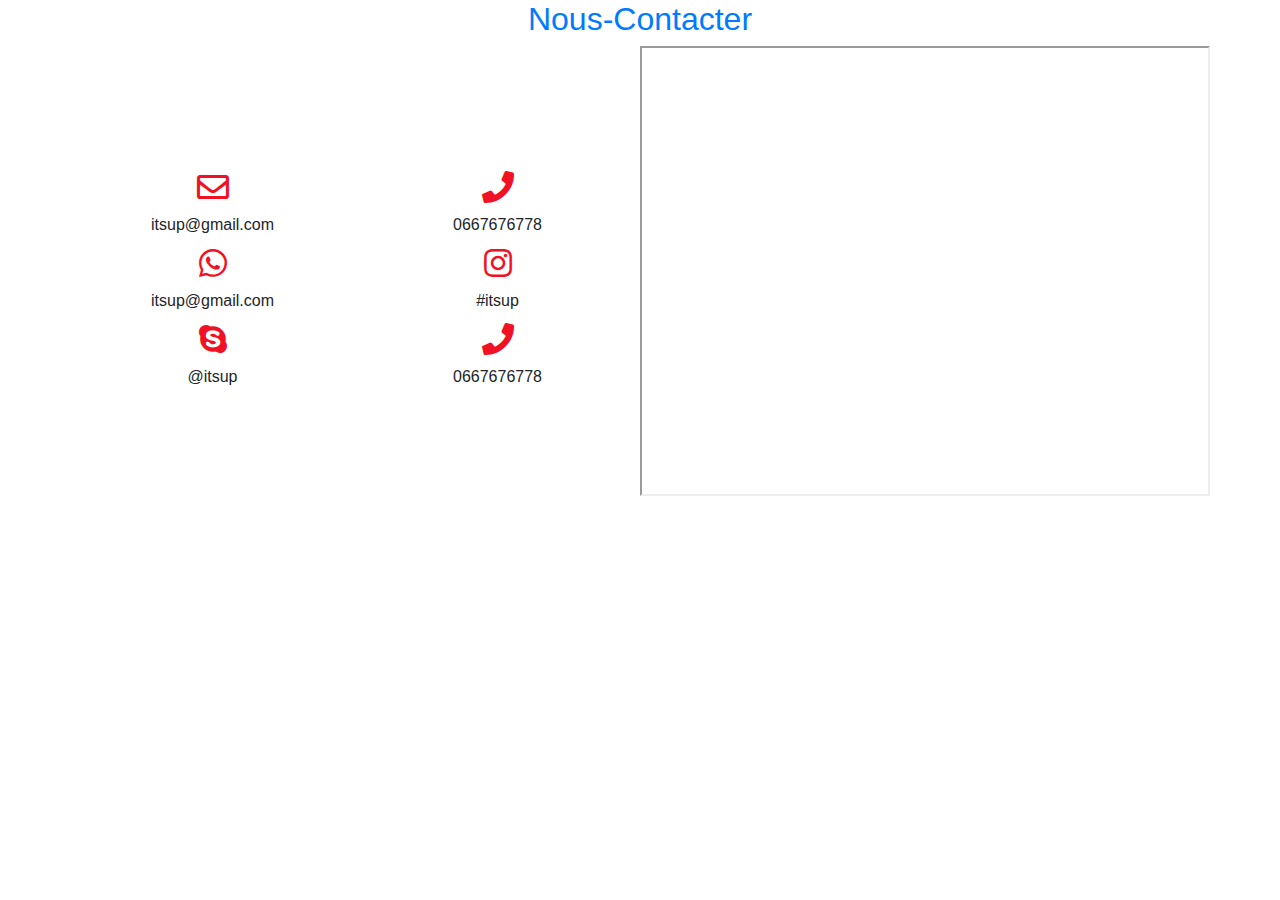
==== s5_form_validation/contact.html @ 72d3b07a "intro bootstrap 4+flexBox" ====
<!DOCTYPE html>
<html lang="en">
  <head>
    <meta charset="UTF-8" />
    <meta name="viewport" content="width=device-width, initial-scale=1.0" />
    <meta http-equiv="X-UA-Compatible" content="ie=edge" />
    <title>Bootstrap & JS</title>
    <link
      rel="stylesheet"
      href="https://cdnjs.cloudflare.com/ajax/libs/font-awesome/5.11.2/css/all.min.css"
    />
    <link
      rel="stylesheet"
      href="https://stackpath.bootstrapcdn.com/bootstrap/4.3.1/css/bootstrap.min.css"
      integrity="sha384-ggOyR0iXCbMQv3Xipma34MD+dH/1fQ784/j6cY/iJTQUOhcWr7x9JvoRxT2MZw1T"
      crossorigin="anonymous"
    />
    <link rel="stylesheet" href="style.css" />
  </head>
  <body>
    <h2 class="text-center text-primary">Nous-Contacter</h2>
    <div class="container  ">
      <div class="row">
        <div class="col-md-6   d-flex">
          <div style="width:100%" class=" m-auto ">
            <div class="row ">
              <div class=" col-md-6   text-center">
                <i class="far  fa-envelope"></i> <br />
                <span>itsup@gmail.com</span>
              </div>
              <div class=" col-md-6   text-center">
                <i class="fas  fa-phone"></i>
                <br />
                <span>0667676778</span>
              </div>
            </div>
            <div class="row ">
              <div class=" col-md-6   text-center">
                <i class="fab fa-whatsapp"></i><br />
                <span>itsup@gmail.com</span>
              </div>
              <div class=" col-md-6   text-center">
                <i class="fab  fa-instagram"></i>
                <br />
                <span>#itsup</span>
              </div>
            </div>
            <div class="row ">
              <div class=" col-md-6   text-center">
                <i class="fab fa-skype"></i><br />
                <span>@itsup</span>
              </div>
              <div class=" col-md-6   text-center">
                <i class="fas  fa-phone"></i>
                <br />
                <span>0667676778</span>
              </div>
            </div>
          </div>
        </div>
        <div class="col-md-6   p-0">
          <iframe
            src="https://www.google.com/maps/embed?pb=!1m18!1m12!1m3!1d3323.5843967031387!2d-7.616525150017488!3d33.5901384806396!2m3!1f0!2f0!3f0!3m2!1i1024!2i768!4f13.1!3m3!1m2!1s0xda7d29c2a7bd9ef%3A0x76295faa35e7683c!2sITSUP!5e0!3m2!1sfr!2sma!4v1572363984485!5m2!1sfr!2sma"
            width="100%"
            height="450"
            frame="0"
            style=" :0;"
            allowfullscreen=""
          ></iframe>
        </div>
      </div>
    </div>
  </body>
</html>
---- s5_form_validation/style.css ----
i {
  color: rgb(240, 17, 36);
  font-size: 2em;
  padding: 10px;
}
`
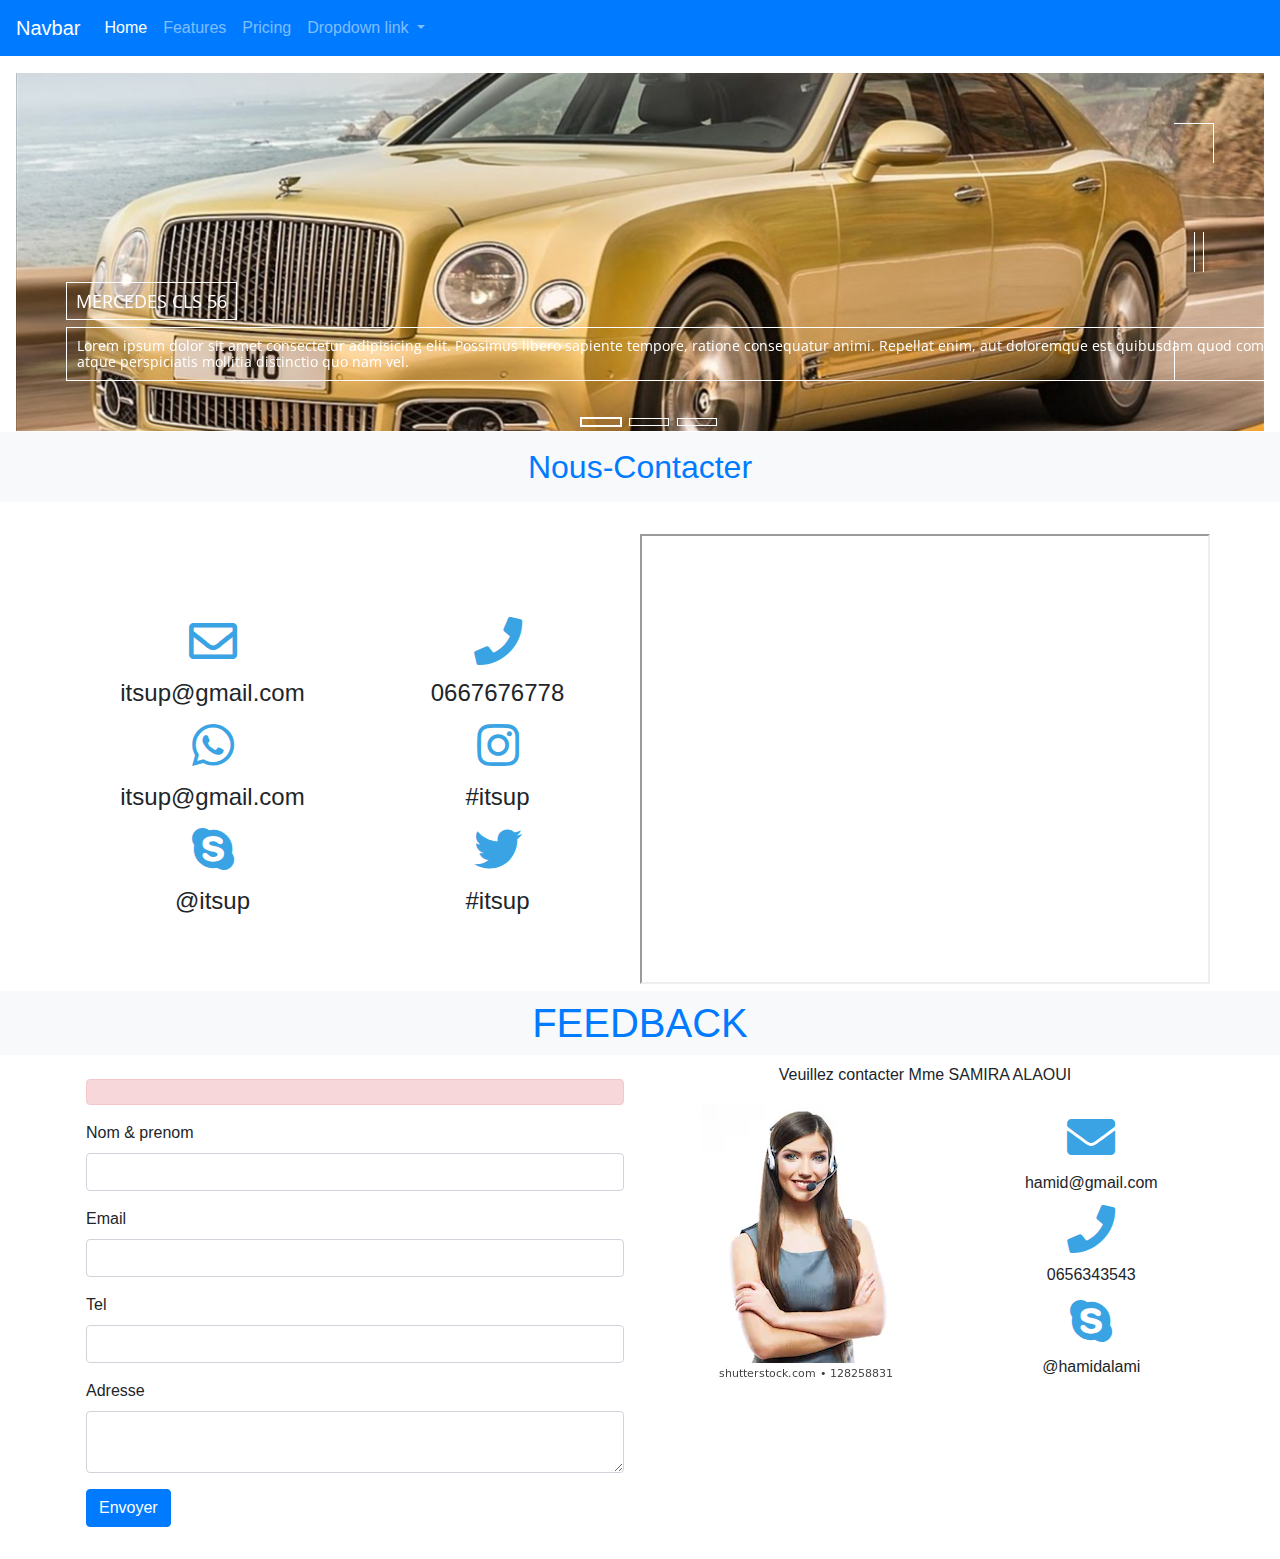
==== commit 3520292c: "intro jquery + bootstrap" ====
--- a/s5_form_validation/contact.html
+++ b/s5_form_validation/contact.html
@@ -16,9 +16,136 @@
       crossorigin="anonymous"
     />
     <link rel="stylesheet" href="style.css" />
+
+    <!-- Start WOWSlider.com HEAD section -->
+    <!-- add to the <head> of your page -->
+    <link rel="stylesheet" type="text/css" href="engine0/style.css" />
+    <script type="text/javascript" src="engine0/jquery.js"></script>
+    <!-- End WOWSlider.com HEAD section -->
   </head>
   <body>
-    <h2 class="text-center text-primary">Nous-Contacter</h2>
+    <nav
+      class="navbar navbar-expand-lg navbar-dark bg-primary mb-3 d-flex justify-content-center "
+    >
+      <a class="navbar-brand" href="#">Navbar</a>
+      <button
+        class="navbar-toggler"
+        type="button"
+        data-toggle="collapse"
+        data-target="#navbarNavDropdown"
+        aria-controls="navbarNavDropdown"
+        aria-expanded="false"
+        aria-label="Toggle navigation"
+      >
+        <span class="navbar-toggler-icon"></span>
+      </button>
+      <div class="collapse navbar-collapse" id="navbarNavDropdown">
+        <ul class="navbar-nav d-flex justify-content-center">
+          <li class="nav-item active">
+            <a class="nav-link" href="#"
+              >Home <span class="sr-only">(current)</span></a
+            >
+          </li>
+
+          <li class="nav-item">
+            <a class="nav-link" href="#">Features</a>
+          </li>
+          <li class="nav-item">
+            <a class="nav-link" href="#">Pricing</a>
+          </li>
+          <li class="nav-item dropdown">
+            <a
+              class="nav-link dropdown-toggle"
+              href="#"
+              id="navbarDropdownMenuLink"
+              role="button"
+              data-toggle="dropdown"
+              aria-haspopup="true"
+              aria-expanded="false"
+            >
+              Dropdown link
+            </a>
+            <div class="dropdown-menu" aria-labelledby="navbarDropdownMenuLink">
+              <a class="dropdown-item" href="#">Action</a>
+              <a class="dropdown-item" href="#">Another action</a>
+              <a class="dropdown-item" href="#">Something else here</a>
+            </div>
+          </li>
+        </ul>
+      </div>
+    </nav>
+
+    <div class="container-fluid " id="banner">
+      <!-- Start WOWSlider.com BODY section -->
+      <!-- add to the <body> of your page -->
+      <div id="wowslider-container0">
+        <div class="ws_images">
+          <ul>
+            <li>
+              <img
+                src="data0/images/b1.jpg"
+                alt="Mercedes cls 56"
+                title="Mercedes cls 56"
+                id="wows0_0"
+              />
+              Lorem ipsum dolor sit amet consectetur adipisicing elit. Possimus
+              libero sapiente tempore, ratione consequatur animi. Repellat enim,
+              aut doloremque est quibusdam quod commodi atque perspiciatis
+              mollitia distinctio quo nam vel.
+            </li>
+            <li>
+              <a href="http://wowslider.net"
+                ><img
+                  src="data0/images/b2.jpg"
+                  alt="image carousel"
+                  title="Bentley h7"
+                  id="wows0_1"
+              /></a>
+            </li>
+            <li>
+              <img
+                src="data0/images/b3.jpg"
+                alt="Jaguar cf67"
+                title="Jaguar cf67"
+                id="wows0_2"
+              />
+            </li>
+          </ul>
+        </div>
+        <div class="ws_bullets">
+          <div>
+            <a href="#" title="Mercedes cls 56"
+              ><span
+                ><img
+                  src="data0/tooltips/b1.jpg"
+                  alt="Mercedes cls 56"
+                />1</span
+              ></a
+            >
+            <a href="#" title="Bentley h7"
+              ><span
+                ><img src="data0/tooltips/b2.jpg" alt="Bentley h7" />2</span
+              ></a
+            >
+            <a href="#" title="Jaguar cf67"
+              ><span
+                ><img src="data0/tooltips/b3.jpg" alt="Jaguar cf67" />3</span
+              ></a
+            >
+          </div>
+        </div>
+        <div class="ws_script" style="position:absolute;left:-99%">
+          <a href="http://wowslider.net">html5 slideshow</a> by WOWSlider.com
+          v8.8
+        </div>
+        <div class="ws_shadow"></div>
+      </div>
+      <script type="text/javascript" src="engine0/wowslider.js"></script>
+      <script type="text/javascript" src="engine0/script.js"></script>
+      <!-- End WOWSlider.com BODY section -->
+    </div>
+    <h2 class="text-center text-primary py-3 bg-light">Nous-Contacter</h2>
+    <br />
     <div class="container  ">
       <div class="row">
         <div class="col-md-6   d-flex">
@@ -51,9 +178,9 @@
                 <span>@itsup</span>
               </div>
               <div class=" col-md-6   text-center">
-                <i class="fas  fa-phone"></i>
+                <i class="fab  fa-twitter"></i>
                 <br />
-                <span>0667676778</span>
+                <span>#itsup</span>
               </div>
             </div>
           </div>
@@ -70,5 +197,89 @@
         </div>
       </div>
     </div>
+
+    <h1 class="text-center text-primary bg-light py-2">FEEDBACK</h1>
+    <div class="container ">
+      <div class="row">
+        <div class="col-md-6  p-3 ">
+          <div class="alert alert-danger"></div>
+          <form action="">
+            <div class="form-group">
+              <label for="np">Nom & prenom </label>
+              <input type="text" id="np" name="np" class="form-control" />
+            </div>
+            <div class="form-group">
+              <label for="email">Email </label>
+              <input type="text" id="email" name="email" class="form-control" />
+            </div>
+
+            <div class="form-group">
+              <label for="tel">Tel </label>
+              <input type="text" id="tel" name="tel" class="form-control" />
+            </div>
+            <div class="form-group">
+              <label for="adresse">Adresse </label>
+              <textarea
+                type="text"
+                id="adresse"
+                name="adresse"
+                class="form-control"
+              ></textarea>
+              <button type="button" class="btn btn-primary mt-3">
+                Envoyer
+              </button>
+            </div>
+          </form>
+        </div>
+        <div class="col-md-6">
+          <p class="text-center">
+            Veuillez contacter Mme SAMIRA ALAOUI
+          </p>
+          <div class="row">
+            <div class="col-md-7  col-sm-12 mx-sm-auto text-center">
+              <img src="call_woman.webp" alt="" class="img-fluid" />
+            </div>
+            <div class="col-md-5 text-center ">
+              <i class="fas  fa-envelope"></i>
+              <br />
+              hamid@gmail.com
+              <br />
+              <i class="fas  fa-phone"></i>
+              <br />
+              0656343543
+              <br />
+              <i class="fab fa-skype"></i><br />
+              @hamidalami
+            </div>
+          </div>
+        </div>
+      </div>
+    </div>
+    <script
+      src="https://code.jquery.com/jquery-3.3.1.slim.min.js"
+      integrity="sha384-q8i/X+965DzO0rT7abK41JStQIAqVgRVzpbzo5smXKp4YfRvH+8abtTE1Pi6jizo"
+      crossorigin="anonymous"
+    ></script>
+    <script
+      src="https://cdnjs.cloudflare.com/ajax/libs/popper.js/1.14.7/umd/popper.min.js"
+      integrity="sha384-UO2eT0CpHqdSJQ6hJty5KVphtPhzWj9WO1clHTMGa3JDZwrnQq4sF86dIHNDz0W1"
+      crossorigin="anonymous"
+    ></script>
+    <script
+      src="https://stackpath.bootstrapcdn.com/bootstrap/4.3.1/js/bootstrap.min.js"
+      integrity="sha384-JjSmVgyd0p3pXB1rRibZUAYoIIy6OrQ6VrjIEaFf/nJGzIxFDsf4x0xIM+B07jRM"
+      crossorigin="anonymous"
+    ></script>
+    <script>
+      $("textarea, input").blur(function() {
+        if ($(this).val() == "") {
+          //   alert("ce champs est obligatoire");
+          $(".alert").html("erreur , champs requis");
+          $(".alert").show();
+        } else {
+          $(".alert").hide();
+        }
+      });
+    </script>
   </body>
 </html>
--- a/s5_form_validation/style.css
+++ b/s5_form_validation/style.css
@@ -1,6 +1,8 @@
 i {
-  color: rgb(240, 17, 36);
-  font-size: 2em;
+  color: rgb(58, 163, 228);
+  font-size: 3em;
   padding: 10px;
 }
-`+br + span {
+  font-size: 1.5em;
+}
--- a/s5_form_validation/engine0/style.css
+++ b/s5_form_validation/engine0/style.css
@@ -0,0 +1,386 @@
+/*
+ *	generated by WOW Slider 8.8
+ *	template Geometric
+ */
+@import url(https://fonts.googleapis.com/css?family=Open+Sans&subset=latin,cyrillic,latin-ext);
+#wowslider-container0 { 
+	display: table;
+	zoom: 1; 
+	position: relative;
+	width: 100%;
+	max-width: 100%;
+	max-height:360px;
+	margin:0px auto 0px;
+	z-index:90;
+	text-align:left; /* reset align=center */
+	font-size: 10px;
+	text-shadow: none; /* fix some user styles */
+
+	/* reset box-sizing (to boostrap friendly) */
+	-webkit-box-sizing: content-box;
+	-moz-box-sizing: content-box;
+	box-sizing: content-box; 
+}
+* html #wowslider-container0{ width:640px }
+#wowslider-container0 .ws_images ul{
+	position:relative;
+	width: 10000%; 
+	height:100%;
+	left:0;
+	list-style:none;
+	margin:0;
+	padding:0;
+	border-spacing:0;
+	overflow: visible;
+	/*table-layout:fixed;*/
+}
+#wowslider-container0 .ws_images ul li{
+	position: relative;
+	width:1%;
+	height:100%;
+	line-height:0; /*opera*/
+	overflow: hidden;
+	float:left;
+	/*font-size:0;*/
+	padding:0 0 0 0 !important;
+	margin:0 0 0 0 !important;
+}
+
+#wowslider-container0 .ws_images{
+	position: relative;
+	left:0;
+	top:0;
+	height:100%;
+	max-height:360px;
+	max-width: 100%;
+	vertical-align: top;
+	border:1px solid #FFFFFF;
+	overflow: hidden;
+}
+#wowslider-container0 .ws_images ul a{
+	width:100%;
+	height:100%;
+	max-height:360px;
+	display:block;
+	color:transparent;
+}
+#wowslider-container0 img{
+	max-width: none !important;
+}
+#wowslider-container0 .ws_images .ws_list img,
+#wowslider-container0 .ws_images > div > img{
+	width:100%;
+	border:none 0;
+	max-width: none;
+	padding:0;
+	margin:0;
+}
+#wowslider-container0 .ws_images > div > img {
+	max-height:360px;
+}
+
+#wowslider-container0 .ws_images iframe {
+	position: absolute;
+	z-index: -1;
+}
+
+#wowslider-container0 .ws-title > div {
+	display: inline-block !important;
+}
+
+#wowslider-container0 a{ 
+	text-decoration: none; 
+	outline: none; 
+	border: none; 
+}
+
+#wowslider-container0  .ws_bullets { 
+	float: left;
+	position:absolute;
+	z-index:70;
+}
+#wowslider-container0  .ws_bullets div{
+	position:relative;
+	float:left;
+	font-size: 0px;
+}
+/* compatibility with Joomla styles */
+#wowslider-container0  .ws_bullets a {
+	line-height: 0;
+}
+
+#wowslider-container0  .ws_script{
+	display:none;
+}
+#wowslider-container0 sound, 
+#wowslider-container0 object{
+	position:absolute;
+}
+
+/* prevent some of users reset styles */
+#wowslider-container0 .ws_effect {
+	position: static;
+	width: 100%;
+	height: 100%;
+}
+
+#wowslider-container0 .ws_photoItem {
+	border: 2em solid #fff;
+	margin-left: -2em;
+	margin-top: -2em;
+}
+#wowslider-container0 .ws_cube_side {
+	background: #A6A5A9;
+}
+
+
+#wowslider-container0.ws_gestures {
+	cursor: -webkit-grab;
+	cursor: -moz-grab;
+	cursor: url("[data-uri]"), move;
+}
+#wowslider-container0.ws_gestures.ws_grabbing {
+	cursor: -webkit-grabbing;
+	cursor: -moz-grabbing;
+	cursor: url("[data-uri]"), move;
+}
+
+/* hide controls when video start play */
+#wowslider-container0.ws_video_playing .ws_bullets,
+#wowslider-container0.ws_video_playing .ws_fullscreen,
+#wowslider-container0.ws_video_playing .ws_next,
+#wowslider-container0.ws_video_playing .ws_prev {
+	display: none;
+}
+
+
+/* youtube/vimeo buttons */
+#wowslider-container0 .ws_video_btn {
+	position: absolute;
+	display: none;
+	cursor: pointer;
+	top: 0;
+	left: 0;
+	width: 100%;
+	height: 100%;
+	z-index: 55;
+}
+#wowslider-container0 .ws_video_btn.ws_youtube,
+#wowslider-container0 .ws_video_btn.ws_vimeo {
+	display: block;
+}
+#wowslider-container0 .ws_video_btn div {
+	position: absolute;
+	background-image: url(./playvideo.png);
+	background-size: 200%;
+	top: 50%;
+	left: 50%;
+	width: 7em;
+	height: 5em;
+	margin-left: -3.5em;
+	margin-top: -2.5em;
+}
+#wowslider-container0 .ws_video_btn.ws_youtube div {
+	background-position: 0 0;
+}
+#wowslider-container0 .ws_video_btn.ws_youtube:hover div {
+	background-position: 100% 0;
+}
+#wowslider-container0 .ws_video_btn.ws_vimeo div {
+	background-position: 0 100%;
+}
+#wowslider-container0 .ws_video_btn.ws_vimeo:hover div {
+	background-position: 100% 100%;
+}
+
+#wowslider-container0 .ws_playpause.ws_hide {
+	display: none !important;
+}
+
+#wowslider-container0  .ws_bullets { 
+	padding: 5px; 
+}
+#wowslider-container0 .ws_bullets a { 
+	width:40px;
+	height:8px;
+	background: none;
+	border: 1px solid #ffffff;
+	float: left; 
+	text-indent: -9999px; 
+	position:relative;
+	margin-left:8px;
+	margin-top: 5px;
+	color:transparent;
+}
+#wowslider-container0 .ws_bullets a.ws_selbull, #wowslider-container0 .ws_bullets a:hover{
+	outline:  1px solid #ffffff;
+}
+
+#wowslider-container0 a.ws_next, #wowslider-container0 a.ws_prev {
+	position:absolute;
+	z-index:60;
+	height: 4em;
+	width: 4em;
+	background: none;
+	border-style: solid;
+	border-color: #ffffff;
+    -webkit-transition: all 0.2s;
+    -moz-transition: all 0.2s;
+    -o-transition: all 0.2s;
+    transition: all 0.2s;
+	background-size: 200%;
+}
+#wowslider-container0 a.ws_next{
+	border-width: 1px 1px 0 0;
+	top:5em;
+	right:5em;
+}
+#wowslider-container0 a.ws_prev {
+	border-width: 0 0 1px 1px;
+	right:5em;
+	bottom:5em;
+}
+#wowslider-container0 a.ws_next:hover{
+	border-width: 2px 2px 0 0;
+	margin: -0.5em -0.5em 0 0;
+}
+#wowslider-container0 a.ws_prev:hover {
+	border-width: 0 0 2px 2px;
+	margin: 0 0.5em -0.5em 0;
+}
+
+/*playpause*/
+#wowslider-container0 .ws_playpause {
+    position: absolute;
+    top: 50%;
+	margin-top:-2em;
+    right: 6em;
+    z-index: 59;
+}
+#wowslider-container0:hover .ws_playpause {
+	-webkit-transition: all 0.2s;
+    -moz-transition: all 0.2s;
+    -o-transition: all 0.2s;
+    transition: all 0.2s;
+	background-size: 100%;
+}
+#wowslider-container0 .ws_pause {
+    width: 1em;
+    height: 4em;
+	border-style:solid;
+	border-width:0 1px;
+	border-color: #ffffff;	
+}
+#wowslider-container0 .ws_pause:hover {
+	width: 1.5em;
+    height: 5em;
+	border-width: 0 2px;
+	margin-right:-0.5em;
+}
+#wowslider-container0 .ws_play {
+    width: 3em;
+    height: 3em;
+    border-style:solid;
+	border-width:1px 1px 0 0;
+	border-color: #ffffff;
+	-webkit-transform:rotate(45deg);
+	   -moz-transform:rotate(45deg);
+		 -o-transform:rotate(45deg);
+			transform:rotate(45deg);
+}
+#wowslider-container0 .ws_play:hover {
+	border-width: 2px 2px 0 0;
+	margin-right:-0.5em;
+}
+/* bottom center */
+#wowslider-container0  .ws_bullets {
+	bottom:0;
+	left:50%;
+}
+#wowslider-container0  .ws_bullets div{
+	left:-50%;
+}
+#wowslider-container0 .ws-title{
+	position: absolute;
+	font: 1.8em 'Open Sans', sans-serif;
+	bottom:2.8em;
+	left: 2.8em;
+	margin-right:5em;
+	z-index: 50;
+    color: #ffffff;
+	line-height: 1em;
+}
+#wowslider-container0 .ws-title div,#wowslider-container0 .ws-title span{
+	display:inline-block;
+	padding: 0.5em;
+	text-transform: uppercase;
+	border: 0.05em solid #ffffff;
+	background: none;	
+	border: 1px solid #ffffff;
+}
+#wowslider-container0 .ws-title div{
+	display:block;
+	margin-top:0.5em;
+	font-size: 0.777em;
+	text-transform: none;
+	padding: 0.7em;
+	line-height: 1.15em;
+}#wowslider-container0 .ws_images > ul{
+	animation: wsBasic 12s infinite;
+	-moz-animation: wsBasic 12s infinite;
+	-webkit-animation: wsBasic 12s infinite;
+}
+@keyframes wsBasic{0%{left:-0%} 16.67%{left:-0%} 33.33%{left:-100%} 50%{left:-100%} 66.67%{left:-200%} 83.33%{left:-200%} }
+@-moz-keyframes wsBasic{0%{left:-0%} 16.67%{left:-0%} 33.33%{left:-100%} 50%{left:-100%} 66.67%{left:-200%} 83.33%{left:-200%} }
+@-webkit-keyframes wsBasic{0%{left:-0%} 16.67%{left:-0%} 33.33%{left:-100%} 50%{left:-100%} 66.67%{left:-200%} 83.33%{left:-200%} }
+
+#wowslider-container0 .ws_bullets  a img{
+	text-indent:0;
+	display:block;
+	bottom:15px;
+	left:-43px;
+	visibility:hidden;
+	position:absolute;
+    border: 1px solid #ffffff;
+	max-width:none;
+}
+#wowslider-container0 .ws_bullets a:hover img{
+	visibility:visible;
+}
+
+#wowslider-container0 .ws_bulframe div div{
+	height:48px;
+	overflow:visible;
+	position:relative;
+}
+#wowslider-container0 .ws_bulframe div {
+	left:0;
+	overflow:hidden;
+	position:relative;
+	width:85px;
+	background-color:#ffffff;
+}
+#wowslider-container0  .ws_bullets .ws_bulframe{
+	display:none;
+	bottom:20px;
+	margin-left:20px;
+	overflow:visible;
+	position:absolute;
+	cursor:pointer;
+    border: 1px solid #ffffff;
+}#wowslider-container0 .ws_bulframe div div{
+	height: auto;
+}
+
+@media all and (max-width:760px) {
+	#wowslider-container0 .ws_fullscreen {
+		display: block;
+	}
+}
+@media all and (max-width:400px){
+	#wowslider-container0 .ws_controls,
+	#wowslider-container0 .ws_bullets,
+	#wowslider-container0 .ws_thumbs{
+		display: none
+	}
+}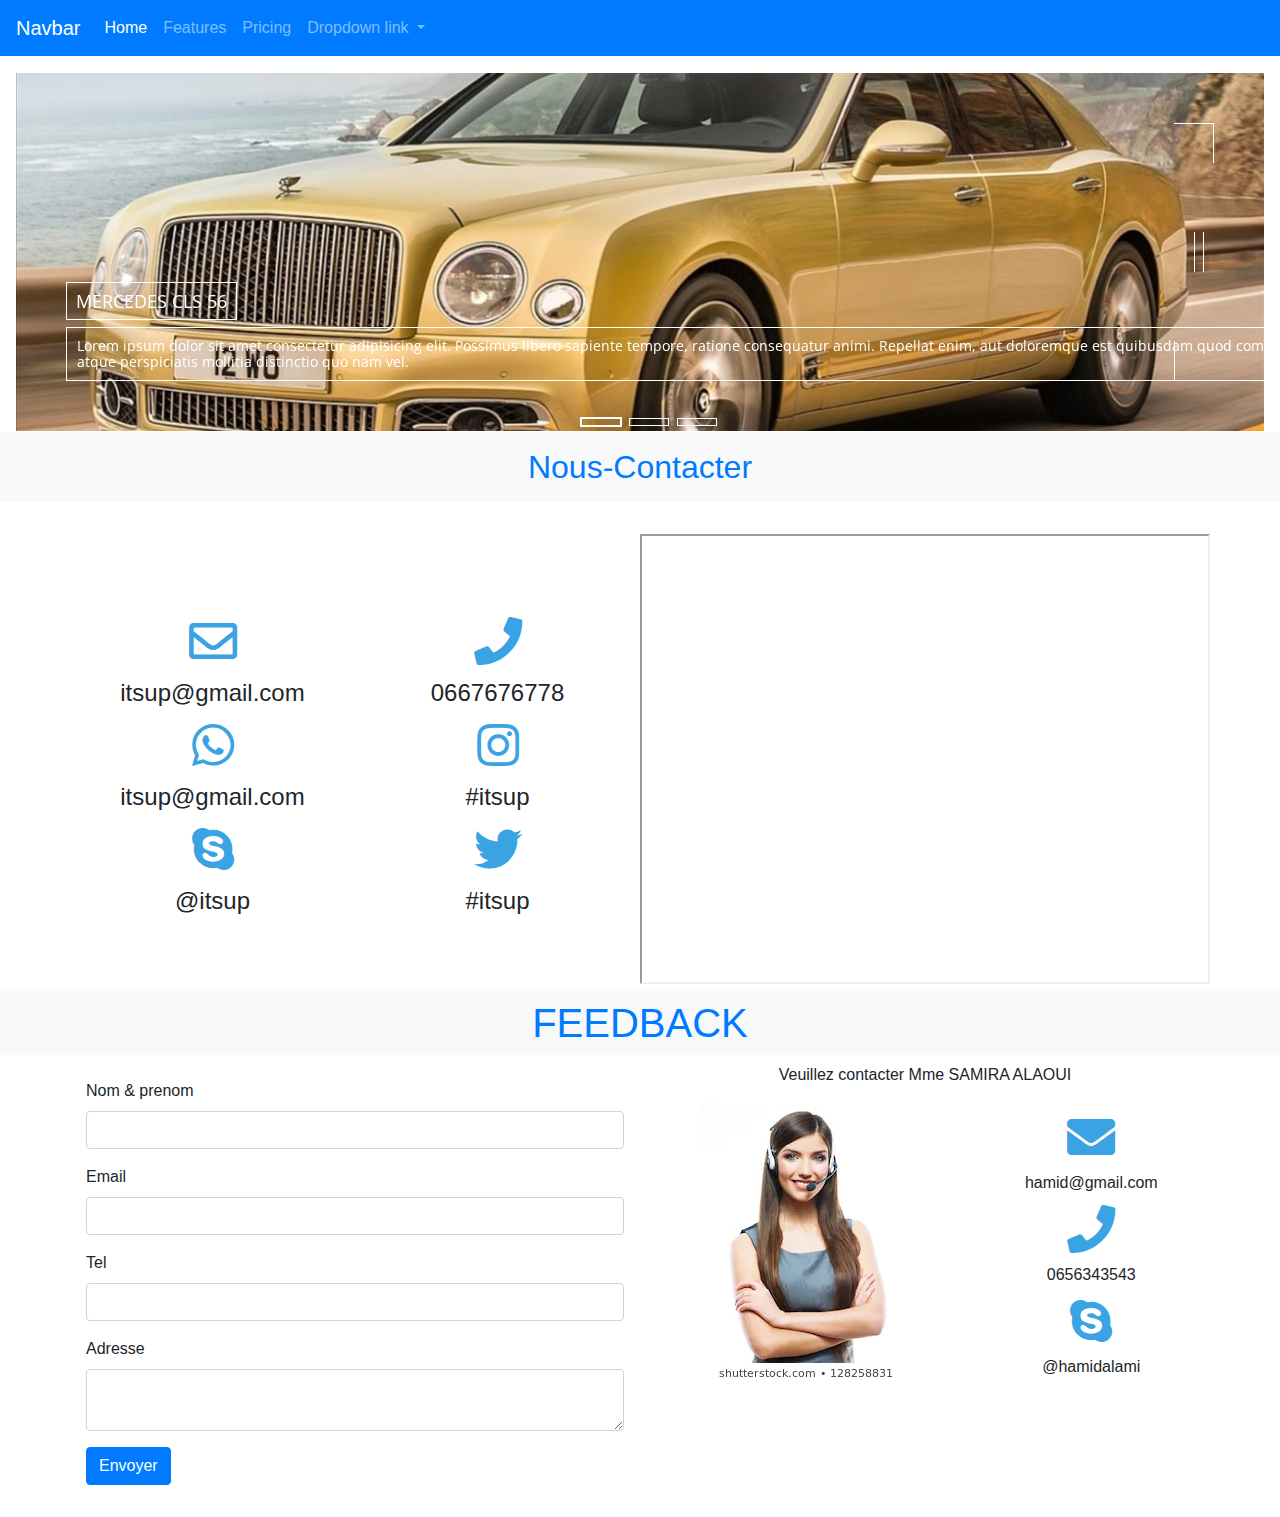
==== commit b3e9a680: "jquery & validation" ====
--- a/s5_form_validation/contact.html
+++ b/s5_form_validation/contact.html
@@ -128,8 +128,8 @@
               ></a
             >
             <a href="#" title="Jaguar cf67"
-              ><span
-                ><img src="data0/tooltips/b3.jpg" alt="Jaguar cf67" />3</span
+              ><span>
+                <img src="data0/tooltips/b3.jpg" alt="Jaguar cf67" />3</span
               ></a
             >
           </div>
@@ -203,7 +203,7 @@
       <div class="row">
         <div class="col-md-6  p-3 ">
           <div class="alert alert-danger"></div>
-          <form action="">
+          <form action="https://google.fr" id="monform">
             <div class="form-group">
               <label for="np">Nom & prenom </label>
               <input type="text" id="np" name="np" class="form-control" />
@@ -271,14 +271,27 @@
       crossorigin="anonymous"
     ></script>
     <script>
-      $("textarea, input").blur(function() {
-        if ($(this).val() == "") {
-          //   alert("ce champs est obligatoire");
-          $(".alert").html("erreur , champs requis");
-          $(".alert").show();
-        } else {
-          $(".alert").hide();
-        }
+      //closure
+      $(document).ready(function() {
+        $(".alert-danger").hide();
+
+        $(document).on("blur keyup", "input, textarea", function() {
+          if ($(this).val() == "") {
+            $(".alert-danger")
+              .html("ce champs est requis")
+              .show();
+          } else {
+            $(".alert-danger")
+              .html("")
+              .hide();
+          }
+        });
+        $(document).on("click", "button", function() {
+          $("input, textarea").blur();
+          if ($(".alert-danger").html() == "") {
+            $("#monform").submit();
+          }
+        });
       });
     </script>
   </body>
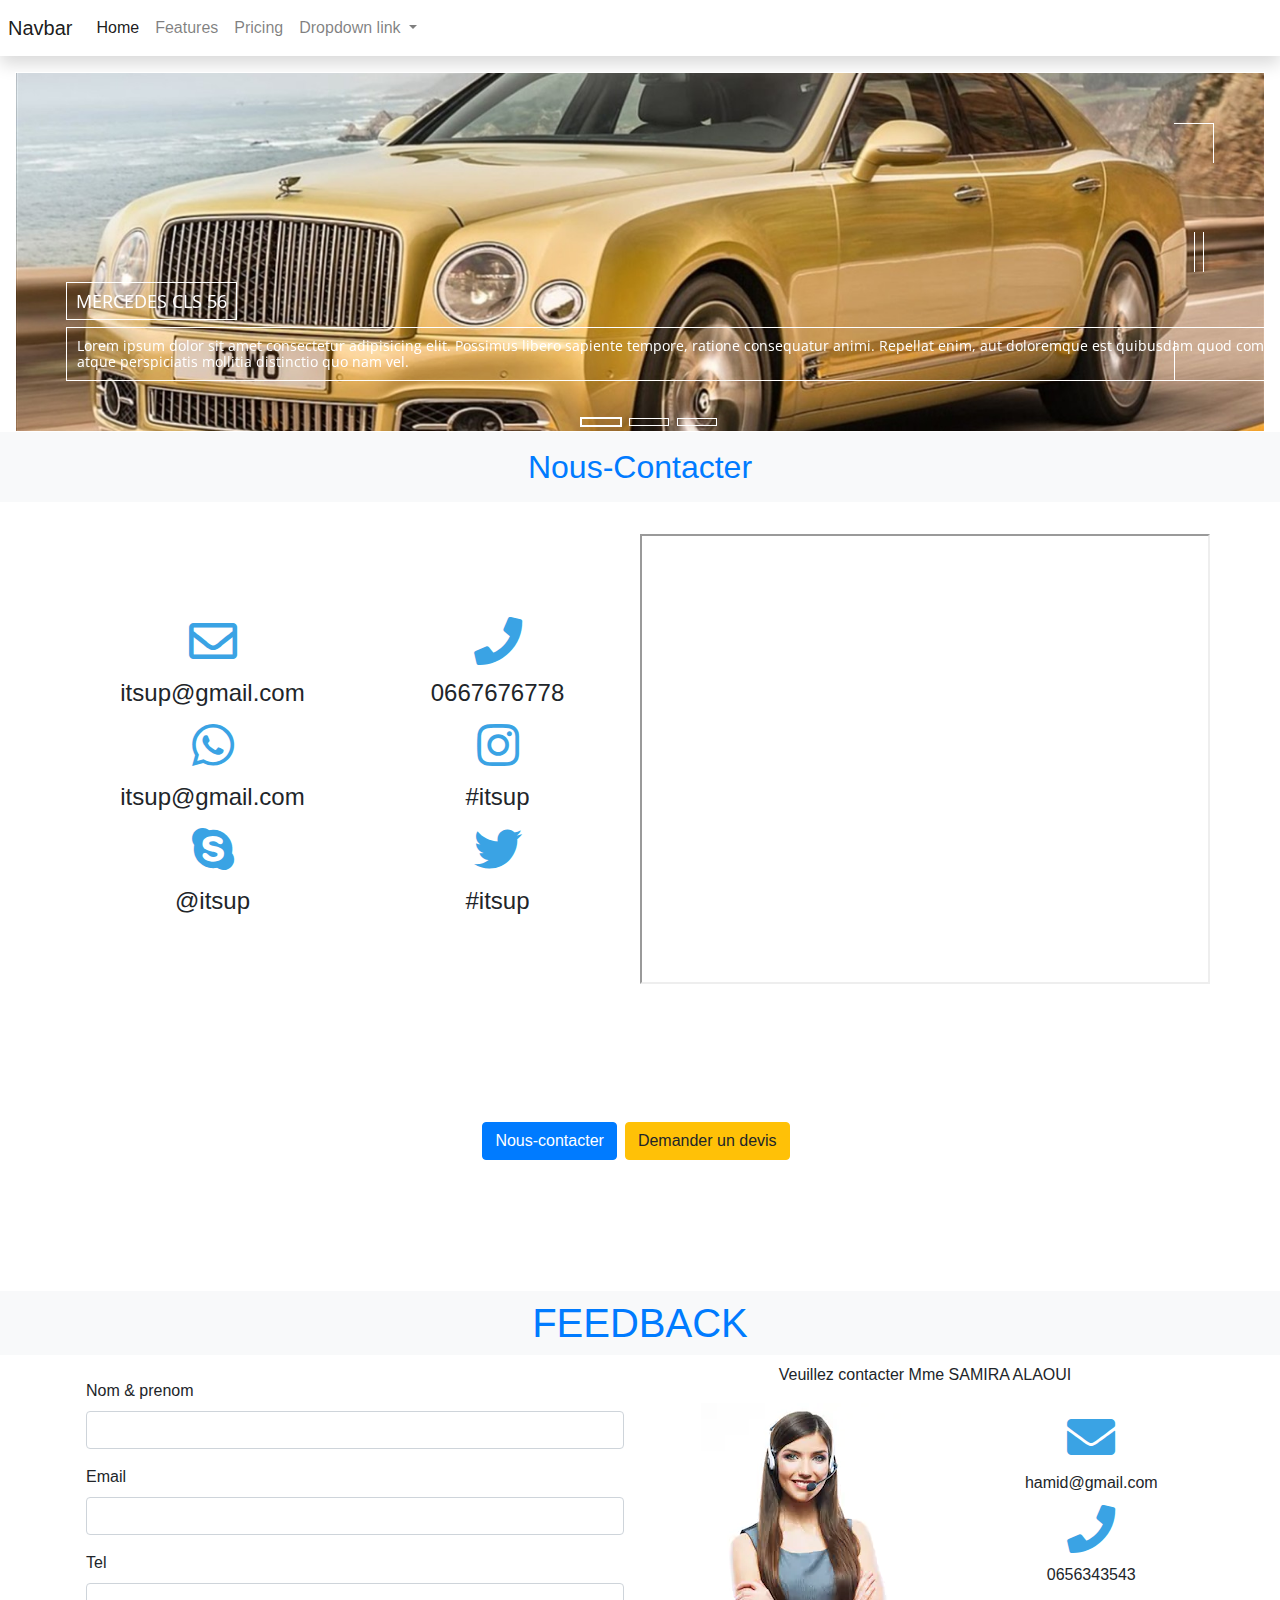
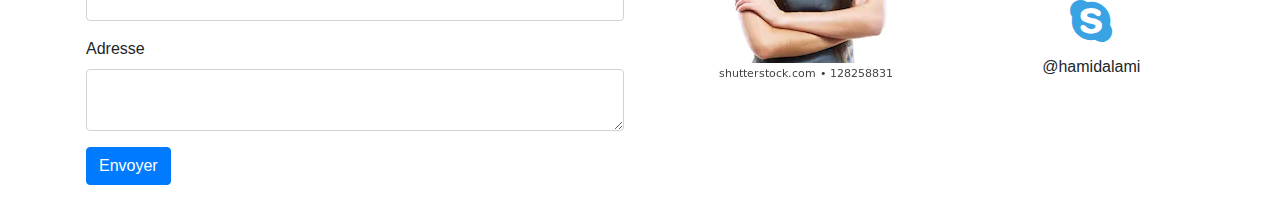
==== commit b18336a2: "jquery rappel" ====
--- a/s5_form_validation/contact.html
+++ b/s5_form_validation/contact.html
@@ -25,7 +25,7 @@
   </head>
   <body>
     <nav
-      class="navbar navbar-expand-lg navbar-dark bg-primary mb-3 d-flex justify-content-center "
+      class="navbar navbar-expand-lg navbar-light mb-3 d-flex justify-content-center shadow p-2 "
     >
       <a class="navbar-brand" href="#">Navbar</a>
       <button
@@ -191,12 +191,18 @@
             width="100%"
             height="450"
             frame="0"
-            style=" :0;"
+            
             allowfullscreen=""
           ></iframe>
         </div>
       </div>
     </div>
+    <section style="width: 100%;height:300px;background: yellow;background: url(data0/images/b1.jpg) fixed;" class="d-flex justify-content-center align-items-center">
+      <div class="btn btn-primary">Nous-contacter</div>
+     
+      <div class="btn btn-warning mx-2">Demander un devis</div>
+      
+    </section>
 
     <h1 class="text-center text-primary bg-light py-2">FEEDBACK</h1>
     <div class="container ">
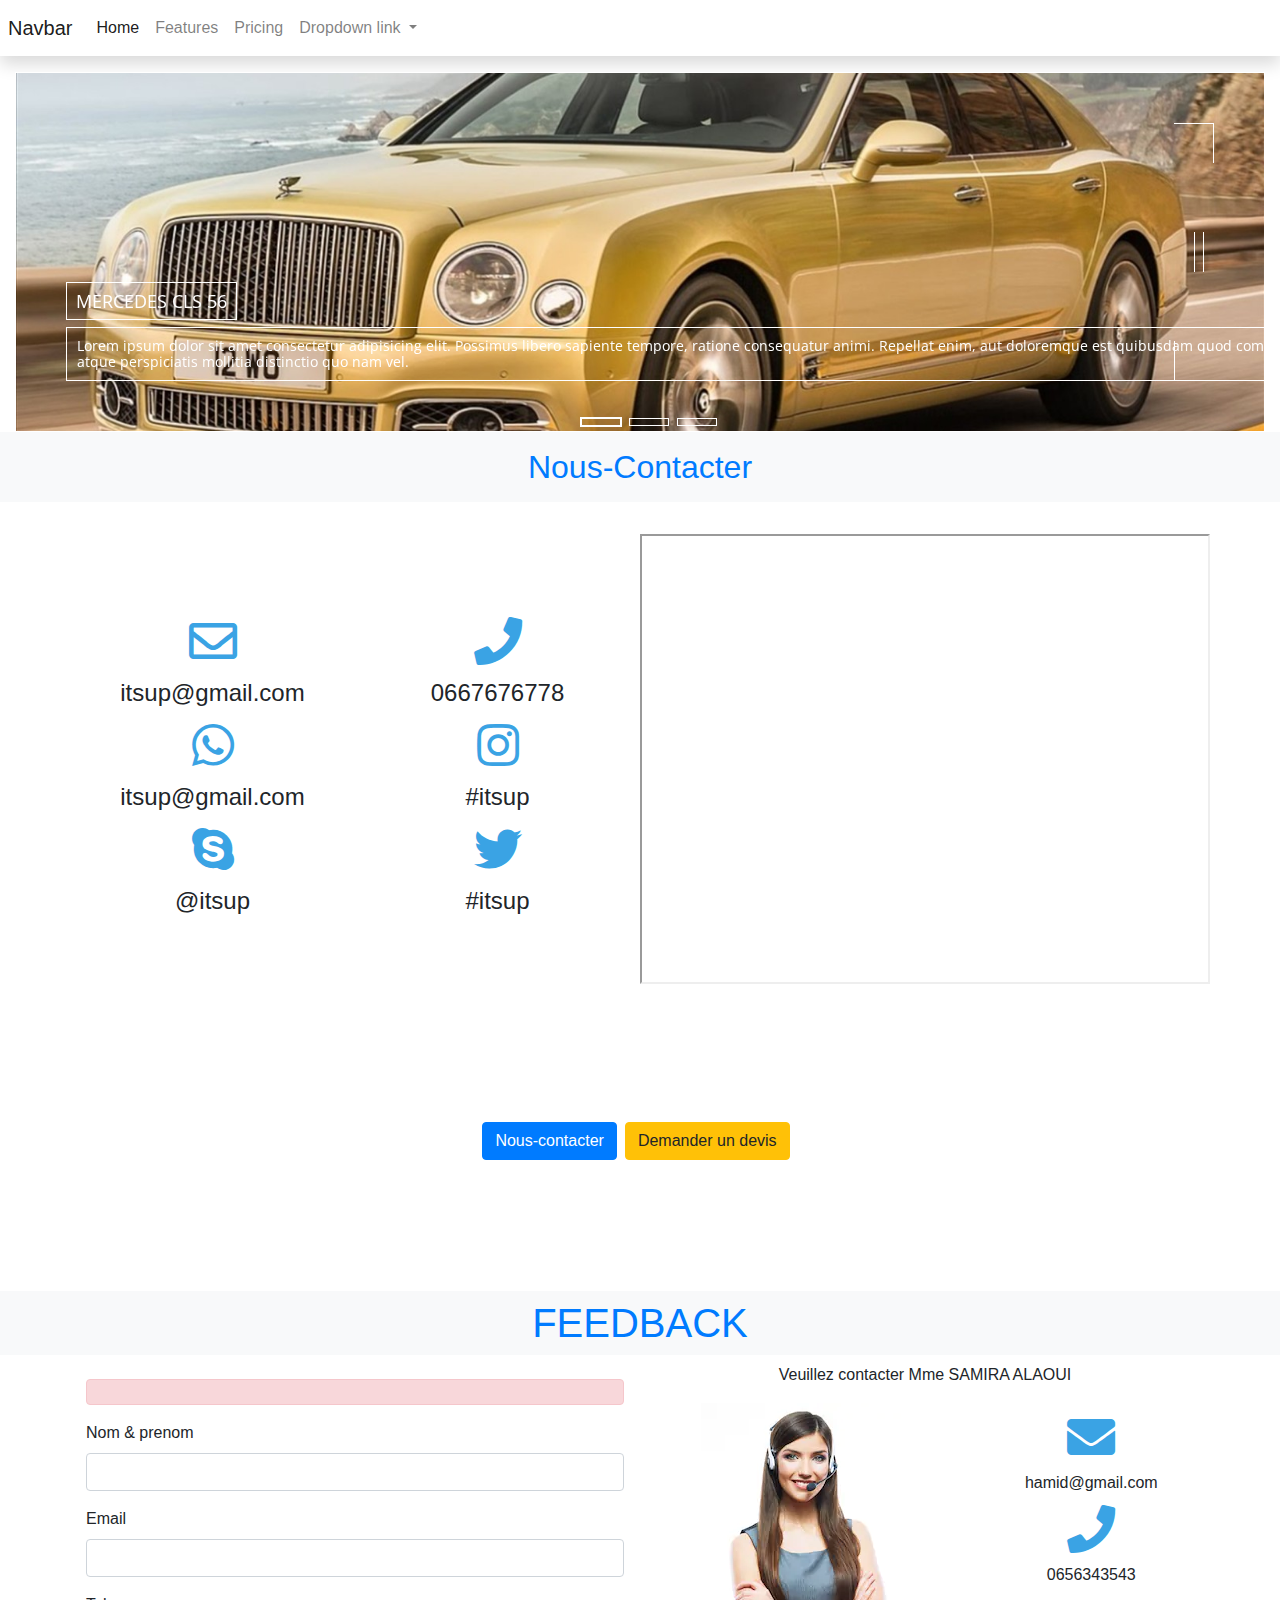
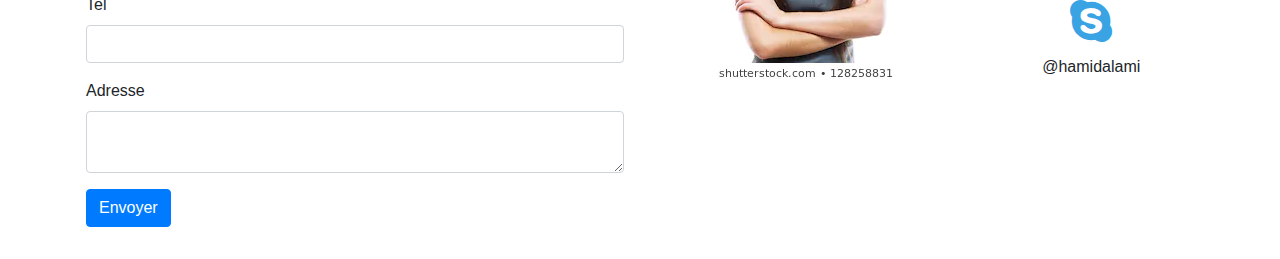
==== commit 790e35e7: "jquery regex" ====
--- a/s5_form_validation/contact.html
+++ b/s5_form_validation/contact.html
@@ -191,17 +191,18 @@
             width="100%"
             height="450"
             frame="0"
-            
             allowfullscreen=""
           ></iframe>
         </div>
       </div>
     </div>
-    <section style="width: 100%;height:300px;background: yellow;background: url(data0/images/b1.jpg) fixed;" class="d-flex justify-content-center align-items-center">
+    <section
+      style="width: 100%;height:300px;background: yellow;background: url(data0/images/b1.jpg) fixed;"
+      class="d-flex justify-content-center align-items-center"
+    >
       <div class="btn btn-primary">Nous-contacter</div>
-     
+
       <div class="btn btn-warning mx-2">Demander un devis</div>
-      
     </section>
 
     <h1 class="text-center text-primary bg-light py-2">FEEDBACK</h1>
@@ -212,16 +213,31 @@
           <form action="https://google.fr" id="monform">
             <div class="form-group">
               <label for="np">Nom & prenom </label>
-              <input type="text" id="np" name="np" class="form-control" />
+              <input
+                autocomplete="off"
+                type="text"
+                id="np"
+                name="np"
+                class="form-control"
+              />
+              <small class="text-danger"></small>
             </div>
             <div class="form-group">
               <label for="email">Email </label>
-              <input type="text" id="email" name="email" class="form-control" />
+              <input
+                autocomplete="off"
+                type="text"
+                id="email"
+                name="email"
+                class="form-control"
+              />
+              <small class="text-danger"></small>
             </div>
 
             <div class="form-group">
               <label for="tel">Tel </label>
               <input type="text" id="tel" name="tel" class="form-control" />
+              <small class="text-danger"></small>
             </div>
             <div class="form-group">
               <label for="adresse">Adresse </label>
@@ -231,6 +247,8 @@
                 name="adresse"
                 class="form-control"
               ></textarea>
+              <small class="text-danger"></small>
+
               <button type="button" class="btn btn-primary mt-3">
                 Envoyer
               </button>
@@ -277,27 +295,45 @@
       crossorigin="anonymous"
     ></script>
     <script>
-      //closure
-      $(document).ready(function() {
-        $(".alert-danger").hide();
-
-        $(document).on("blur keyup", "input, textarea", function() {
-          if ($(this).val() == "") {
-            $(".alert-danger")
-              .html("ce champs est requis")
-              .show();
-          } else {
-            $(".alert-danger")
-              .html("")
-              .hide();
-          }
-        });
-        $(document).on("click", "button", function() {
-          $("input, textarea").blur();
-          if ($(".alert-danger").html() == "") {
-            $("#monform").submit();
-          }
-        });
+      $(document).on("keyup blur", "input, textarea", function() {
+        if ($(this).val() == "") {
+          $(this)
+            .next("small")
+            .text("Ce champs est obligatoire");
+        } else {
+          $(this)
+            .next("small")
+            .text("");
+        }
+      });
+      $(document).on("click", "button", function() {
+        $("input, textarea").keyup();
+      });
+      $(document).on("keyup blur", "#email", function() {
+        var modelEmail = /[a-zA-Z0-9]{4,}@itsup.ma/;
+        //    var modelCin=/[a-zA-Z]{1,2}[0-9]{4,6}/
+        if (!modelEmail.test($(this).val())) {
+          $(this)
+            .next("small")
+            .text("Email incorrect");
+        } else {
+          $(this)
+            .next("small")
+            .text("");
+        }
+      });
+      $(document).on("keyup blur", "#tel", function() {
+        var modelTel = /^0522[- /]{0,}[0-9]{6}$/;
+        //    var modelCin=/[a-zA-Z]{1,2}[0-9]{4,6}/
+        if (!modelTel.test($(this).val())) {
+          $(this)
+            .next("small")
+            .text("Tel incorrect");
+        } else {
+          $(this)
+            .next("small")
+            .text("");
+        }
       });
     </script>
   </body>
